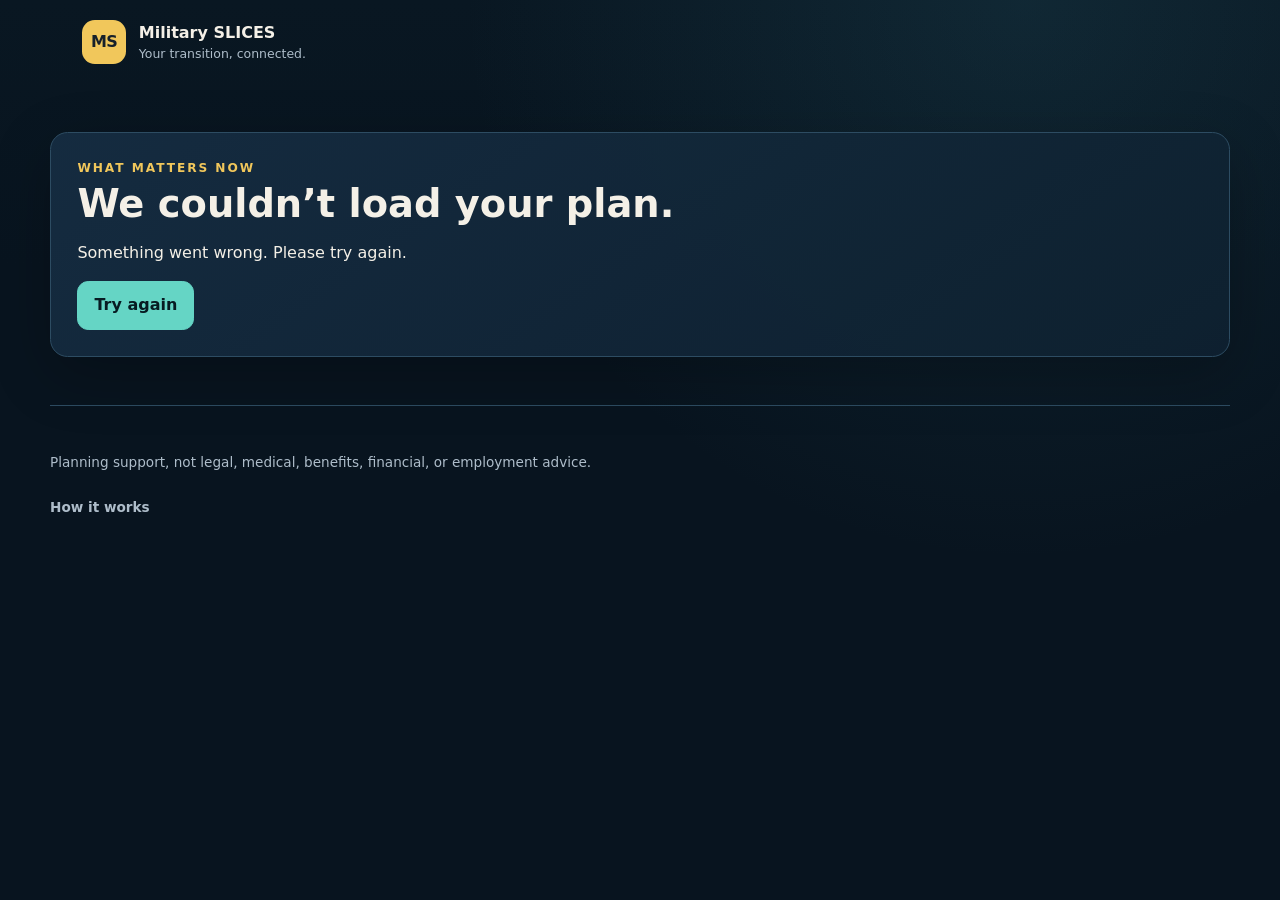
==== static/index.html @ c85e3e4b "Close the Military SLICES human decision flow" ====
<!doctype html>
<html lang="en">
  <head>
    <meta charset="utf-8">
    <meta name="viewport" content="width=device-width, initial-scale=1">
    <meta name="theme-color" content="#08141f">
    <meta name="description" content="Military SLICES helps U.S. service members connect career, education, location, and résumé decisions into one transition plan.">
    <title>Military SLICES</title>
    <link rel="stylesheet" href="/static/styles.css?v=20">
    <script src="/static/app.js?v=35" defer></script>
  </head>
  <body>
    <a class="skip-link" href="#main">Skip to the next decision</a>
    <header class="site-header">
      <a class="brand" href="/" aria-label="Military SLICES home">
        <span class="brand-mark" aria-hidden="true">MS</span>
        <span>
          <strong>Military SLICES</strong>
          <small>Your transition, connected.</small>
        </span>
      </a>
      <button id="add-context-top" class="button button-quiet" type="button" hidden>Go to input</button>
    </header>

    <main id="main" tabindex="-1">
      <section id="boot-shell" class="boot-shell" aria-live="polite">
        <span class="processing-dot" aria-hidden="true"></span>
        <span>Opening your plan…</span>
      </section>

      <div class="content-grid" hidden>
        <section id="primary" class="primary-card" aria-labelledby="primary-title">
          <div class="section-kicker">What matters now</div>
          <div id="processing-status" class="processing-inline" role="status" aria-live="polite" hidden></div>
          <div id="primary-content" aria-live="polite" aria-busy="true"></div>
        </section>

      </div>

      <section id="orientation-shell" class="orientation-shell" aria-labelledby="transition-title" hidden>
        <div class="section-kicker">Your transition</div>
        <h1 id="transition-title">One plan that changes with you.</h1>
        <div class="timeline" aria-label="Transition timeline">
          <span class="timeline-step active" data-stage="TODAY">Now</span>
          <span class="timeline-line" aria-hidden="true"></span>
          <span class="timeline-step" data-stage="PREPARE">Prepare</span>
          <span class="timeline-line" aria-hidden="true"></span>
          <span class="timeline-step" data-stage="SEPARATE">Separate</span>
          <span class="timeline-line" aria-hidden="true"></span>
          <span class="timeline-step" data-stage="TRANSITION">Transition</span>
          <span class="timeline-line" aria-hidden="true"></span>
          <span class="timeline-step" data-stage="STABILIZE">Stabilize</span>
        </div>
        <div class="path-context" aria-label="Current transition focus">
          <div>
            <span>Current target</span>
            <strong id="current-target">Choose what matters first.</strong>
          </div>
          <div>
            <span>Path position</span>
            <strong id="path-position">Start with what you know.</strong>
          </div>
        </div>
        <aside class="context-column" aria-label="Latest plan update">
          <section id="impact-panel" class="support-card impact-card" hidden aria-labelledby="impact-question">
            <div class="section-kicker">Because of your last decision</div>
            <p id="impact-message"></p>
            <h2 id="impact-question"></h2>
            <div id="impact-actions"></div>
          </section>

          <section id="changed-panel" class="support-card changed-card" hidden>
            <div class="section-kicker">Latest move</div>
            <h2 id="changed-title"></h2>
            <ul id="changed-list"></ul>
          </section>
        </aside>
        <div id="readiness" class="readiness" aria-labelledby="readiness-label" hidden>
          <div>
            <span id="readiness-label">Plan status</span>
            <strong id="readiness-count">Your next choice is ready.</strong>
          </div>
          <div id="readiness-marks" class="readiness-marks" aria-hidden="true"></div>
        </div>
        <section class="helm-focus" aria-labelledby="helm-focus-title">
          <div class="helm-focus-heading">
            <div>
              <div class="section-kicker">HELM focus</div>
              <h2 id="helm-focus-title">Why this is in front of you.</h2>
            </div>
            <span id="focus-state" class="focus-state">Active</span>
          </div>
          <dl class="helm-metrics" aria-label="How HELM is focusing your plan">
            <div><dt>Evidence now</dt><dd id="metric-active">0</dd></div>
            <div><dt>Available later</dt><dd id="metric-latent">0</dd></div>
            <div><dt>Open decisions</dt><dd id="metric-tasks">0</dd></div>
          </dl>
          <div class="focus-carousel-heading">
            <span id="focus-position">Focus 1 of 3</span>
            <div class="carousel-controls" aria-label="Browse HELM focus">
              <button id="focus-previous" class="carousel-button" type="button" aria-label="Previous HELM focus">←</button>
              <button id="focus-next" class="carousel-button" type="button" aria-label="Next HELM focus">→</button>
            </div>
          </div>
          <dl id="focus-carousel" class="focus-grid" tabindex="0">
            <div>
              <dt>Working on now</dt>
              <dd id="focus-now">Loading the current decision…</dd>
            </div>
            <div>
              <dt>Parts of your plan</dt>
              <dd id="focus-scope">Only what can change this decision.</dd>
            </div>
            <div>
              <dt>Kept in the background</dt>
              <dd id="focus-background">Other details stay available without crowding this step.</dd>
            </div>
          </dl>
        </section>
        <nav class="control-nav" aria-label="Plan tools" hidden>
          <button id="open-lenses" class="button button-quiet" type="button" aria-expanded="false">View connected areas</button>
          <button id="open-fog-bank" class="button button-secondary" type="button">Fix the plan</button>
          <button id="open-history" class="button button-quiet" type="button">Earlier plans</button>
          <button id="open-what-if" class="button button-quiet" type="button">Try a what-if</button>
        </nav>
      </section>

      <section id="lens-cloud-shell" class="lens-cloud-shell" aria-labelledby="lens-cloud-title" hidden>
        <div class="lens-cloud-heading">
          <div>
            <div class="section-kicker">Another way to look at this</div>
            <h2 id="lens-cloud-title">Choose a relevant part of your plan</h2>
          </div>
          <button id="close-lens-cloud" class="button button-quiet" type="button">Back to what matters now</button>
        </div>
        <p class="lens-cloud-intro">Use this only when another part of your situation could change the decision in front of you.</p>
        <div id="lens-nav" class="lens-cloud" aria-label="Explore other transition topics"></div>
        <div id="lens-preview" class="lens-preview" hidden></div>
      </section>

      <section id="add-panel" class="add-panel" hidden aria-labelledby="add-title">
        <button id="close-add" class="clear-input" type="button">Clear</button>
        <div class="section-kicker">Command your plan</div>
        <h2 id="add-title">What changed?</h2>
        <form id="input-form">
          <label class="visually-hidden" for="input-text">What changed or needs correcting?</label>
          <textarea id="input-text" maxlength="12000" rows="2" placeholder="Tell HELM what changed…"></textarea>
          <div class="input-actions">
            <label class="button button-secondary file-button" for="artifact-file">Add a file</label>
            <input id="artifact-file" class="visually-hidden" type="file" accept=".txt,.pdf,.docx,.png,.jpg,.jpeg,text/plain,application/pdf,application/vnd.openxmlformats-officedocument.wordprocessingml.document,image/png,image/jpeg">
            <span id="file-status" class="file-status" aria-live="polite">PDF, DOCX, TXT, PNG, or JPG · 5 MB max</span>
            <button class="button button-primary" type="submit">Review update</button>
          </div>
        </form>
        <p class="trust-note">You approve every change—including files—before it enters the plan.</p>
      </section>

      <section id="review-panel" class="review-panel" hidden aria-labelledby="review-title">
        <div class="section-kicker">Here’s what I’m hearing</div>
        <h2 id="review-title">Check this before it shapes your plan.</h2>
        <p id="review-summary" class="review-summary"></p>
        <ul id="review-statements" class="review-statements"></ul>
        <label id="review-text-label" for="review-text">Correct anything that is off</label>
        <textarea id="review-text" maxlength="12000" rows="7"></textarea>
        <p id="review-trust" class="trust-note">Nothing changes until you choose “Use this in my plan.” AI suggestions are never saved as facts on their own.</p>
        <div class="button-row">
          <button id="cancel-review" class="button button-quiet" type="button">Go back</button>
          <button id="confirm-review" class="button button-primary" type="button">Use this in my plan</button>
        </div>
      </section>

      <section id="lens-panel" class="inspection-panel" hidden aria-labelledby="lens-title">
        <button id="close-lens" class="icon-button" type="button" aria-label="Close inspection">×</button>
        <div class="section-kicker">Looking without changing</div>
        <h2 id="lens-title">Plan detail</h2>
        <div id="lens-detail"></div>
      </section>

      <section id="history-panel" class="inspection-panel" hidden aria-labelledby="history-title">
        <button id="close-history" class="icon-button" type="button" aria-label="Close history">×</button>
        <div class="section-kicker">Earlier plans</div>
        <h2 id="history-title">See what changed over time.</h2>
        <p class="muted">These are read-only snapshots. Your current plan stays current.</p>
        <div id="history-list"></div>
        <div id="history-detail" hidden></div>
      </section>

      <section id="what-if-panel" class="inspection-panel" hidden aria-labelledby="what-if-title">
        <button id="close-what-if" class="icon-button" type="button" aria-label="Close What if">×</button>
        <div class="section-kicker">Try an idea — nothing changes yet</div>
        <h2 id="what-if-title">What would you like to test?</h2>
        <p class="muted">Test one possible move against what matters now. Your current plan stays unchanged while you compare it.</p>
        <form id="what-if-form" class="gate-form">
          <label for="what-if-text">What if…</label>
          <textarea id="what-if-text" rows="4" maxlength="2000" placeholder="For example: What if I learn with a home lab and build a useful website for veterans?"></textarea>
          <button class="button button-primary" type="submit">Compare without changing my plan</button>
        </form>
        <div id="what-if-result" hidden></div>
      </section>

      <section id="fog-bank-panel" class="inspection-panel" hidden aria-labelledby="fog-bank-title">
        <button id="close-fog-bank" class="icon-button" type="button" aria-label="Close plan review">×</button>
        <div class="section-kicker">Check the plan</div>
        <h2 id="fog-bank-title">What are we missing?</h2>
        <p class="muted">Tell us what feels wrong or out of date. Nothing changes until you review and accept an update.</p>
        <form id="fog-bank-form" class="gate-form">
          <label for="fog-bank-text">What feels wrong, incomplete, or out of date?</label>
          <textarea id="fog-bank-text" rows="5" maxlength="4000" placeholder="For example: I already left the military three years ago. I’m already working in cybersecurity. This is about what I should build or do next."></textarea>
          <button class="button button-primary" type="submit">Review this plan change</button>
        </form>
        <div id="fog-bank-result" hidden></div>
      </section>
    </main>

    <div id="status" class="status" role="status" aria-live="polite"></div>

    <footer>
      <p>Planning support, not legal, medical, benefits, financial, or employment advice.</p>
      <details>
        <summary>How it works</summary>
        <p>Powered by HELM, Google ADK, Gemini 3.7 Flash, Cloud Run, and Firestore. Your confirmed information is reused so each next step can stay focused.</p>
      </details>
    </footer>
  </body>
</html>
---- static/styles.css ----
:root {
  color-scheme: dark;
  --bg: #08141f;
  --panel: #102334;
  --panel-strong: #152c40;
  --ink: #f4f0e7;
  --muted: #aebdca;
  --line: #2d4c62;
  --accent: #f1c75b;
  --accent-ink: #16202a;
  --sea: #65d5c5;
  --danger: #ff9e8e;
  --warning: #f1c75b;
  --focus: #8fdcff;
  --shadow: 0 18px 60px rgba(0, 0, 0, 0.24);
  font-family: Inter, ui-sans-serif, system-ui, -apple-system, BlinkMacSystemFont, "Segoe UI", sans-serif;
}

* { box-sizing: border-box; }

html { background: var(--bg); scroll-behavior: smooth; }

body {
  margin: 0;
  min-width: 300px;
  color: var(--ink);
  background:
    radial-gradient(circle at 80% 0%, rgba(50, 116, 135, 0.18), transparent 35rem),
    linear-gradient(180deg, #091722 0%, var(--bg) 45%);
  line-height: 1.5;
  overflow-x: hidden;
}

button, textarea, input { font: inherit; }

button, summary, label[for="artifact-file"] { -webkit-tap-highlight-color: transparent; }

button:focus-visible,
textarea:focus-visible,
input:focus-visible,
summary:focus-visible,
a:focus-visible {
  outline: 3px solid var(--focus);
  outline-offset: 3px;
}

.skip-link {
  position: fixed;
  left: 1rem;
  top: -5rem;
  z-index: 100;
  padding: 0.8rem 1rem;
  color: var(--accent-ink);
  background: var(--accent);
  border-radius: 0.5rem;
}

.skip-link:focus { top: 1rem; }

.site-header {
  display: flex;
  align-items: center;
  justify-content: space-between;
  gap: 1rem;
  max-width: 1180px;
  margin: 0 auto;
  padding: 1.25rem clamp(1rem, 4vw, 2rem);
}

.brand {
  display: inline-flex;
  align-items: center;
  gap: 0.8rem;
  color: var(--ink);
  text-decoration: none;
}

.brand-mark {
  display: grid;
  width: 2.75rem;
  height: 2.75rem;
  place-items: center;
  color: var(--accent-ink);
  background: var(--accent);
  border-radius: 0.8rem;
  font-weight: 900;
  letter-spacing: -0.05em;
}

.brand strong, .brand small { display: block; }
.brand small { color: var(--muted); font-size: 0.78rem; }

main {
  display: grid;
  grid-template-columns: minmax(0, 1.8fr) minmax(300px, 0.8fr);
  gap: 1rem;
  width: min(1180px, calc(100% - 2rem));
  margin: 0 auto;
}

main > * { min-width: 0; }
.boot-shell,
.review-panel,
.inspection-panel,
.lens-cloud-shell { grid-column: 1 / -1; }

.boot-shell {
  display: flex;
  min-height: 34vh;
  align-items: center;
  justify-content: center;
  gap: 0.7rem;
  color: var(--muted);
}

.processing-dot {
  width: 0.7rem;
  height: 0.7rem;
  flex: 0 0 auto;
  background: var(--accent);
  border-radius: 50%;
  animation: processing-pulse 1.2s ease-in-out infinite;
}

@keyframes processing-pulse {
  0%, 100% { opacity: 0.4; transform: scale(0.82); }
  50% { opacity: 1; transform: scale(1); }
}

.orientation-shell {
  position: sticky;
  top: 0.5rem;
  grid-column: 2;
  grid-row: 1 / span 2;
  max-height: calc(100vh - 6rem);
  padding: 0;
  overflow: auto;
  scrollbar-width: thin;
}
.orientation-shell > .section-kicker,
.orientation-shell > h1,
.orientation-shell > .timeline { display: none; }

.section-kicker {
  color: var(--accent);
  font-size: 0.76rem;
  font-weight: 800;
  letter-spacing: 0.16em;
  text-transform: uppercase;
}

h1, h2, h3, p { overflow-wrap: anywhere; }

h1 {
  max-width: 760px;
  margin: 0.35rem 0 1.4rem;
  font-size: clamp(2.15rem, 5vw, 3.8rem);
  line-height: 1;
  letter-spacing: -0.055em;
}

h2 { margin: 0.35rem 0 0.75rem; font-size: clamp(1.55rem, 3.6vw, 2.4rem); line-height: 1.08; }
h3 { margin: 0; font-size: 1.05rem; }

.timeline {
  display: flex;
  align-items: center;
  width: 100%;
  margin: 1rem 0 1.5rem;
  overflow-x: auto;
  scrollbar-width: thin;
}

.timeline-step {
  flex: 0 0 auto;
  padding: 0.45rem 0.7rem;
  color: var(--muted);
  border: 1px solid var(--line);
  border-radius: 999px;
  font-size: 0.75rem;
  font-weight: 750;
  text-transform: uppercase;
  letter-spacing: 0.06em;
}

.timeline-step.active { color: var(--accent-ink); background: var(--accent); border-color: var(--accent); }
.timeline-line { flex: 1 0 1.2rem; min-width: 1.2rem; height: 1px; background: var(--line); }

.path-context {
  display: grid;
  grid-template-columns: repeat(2, minmax(0, 1fr));
  gap: 0.7rem;
  overflow: visible;
}
.path-context::-webkit-scrollbar,
.focus-grid::-webkit-scrollbar { display: none; }
.path-context > div { min-height: 88px; padding: 0.75rem; }
.path-context > div { min-width: 0; padding: 0.9rem 1rem; border: 1px solid var(--line); border-radius: 14px; background: rgba(18, 39, 56, 0.72); }
.path-context span, .task-horizon > span { display: block; margin-bottom: 0.3rem; color: var(--muted); font-size: 0.76rem; font-weight: 800; letter-spacing: 0.08em; text-transform: uppercase; }
.path-context strong { display: block; overflow-wrap: anywhere; }

.readiness {
  display: flex;
  align-items: center;
  justify-content: space-between;
  gap: 1rem;
  margin-top: 0.7rem;
  padding: 0.8rem 1rem;
  border: 1px solid var(--line);
  border-radius: 14px;
  background: rgba(18, 39, 56, 0.5);
}
.readiness span { color: var(--muted); font-size: 0.76rem; font-weight: 800; letter-spacing: 0.08em; text-transform: uppercase; }
.readiness strong { display: block; margin-top: 0.2rem; }
.readiness-marks { display: flex; flex-wrap: wrap; justify-content: flex-end; gap: 0.35rem; }
.readiness-mark { width: 0.75rem; height: 0.75rem; border: 2px solid var(--muted); border-radius: 50%; }
.readiness-mark[data-state="YES"], .readiness-mark[data-state="NO"] { background: var(--sea); border-color: var(--sea); }
.readiness-mark[data-state="PARTIAL"] { border-color: var(--accent); background: linear-gradient(90deg, var(--accent) 50%, transparent 50%); }
.readiness-mark[data-state="CONFLICTED"] { border-color: var(--danger); background: var(--danger); }

.helm-focus {
  margin-top: 0.75rem;
  padding: 1rem;
  background: rgba(8, 20, 31, 0.58);
  border: 1px solid var(--line);
  border-radius: 1rem;
}
.helm-focus-heading { display: flex; align-items: start; justify-content: space-between; gap: 1rem; }
.helm-focus-heading h2 { margin: 0.2rem 0 0; font-size: 1.05rem; letter-spacing: -0.015em; }
.focus-state { padding: 0.28rem 0.55rem; color: var(--sea); background: rgba(101, 213, 197, 0.1); border: 1px solid rgba(101, 213, 197, 0.45); border-radius: 999px; font-size: 0.72rem; font-weight: 850; text-transform: uppercase; letter-spacing: 0.08em; }
.focus-grid {
  display: flex;
  gap: 0.55rem;
  margin: 0.85rem 0 0;
  overflow-x: auto;
  scroll-snap-type: x mandatory;
  scrollbar-width: none;
}
.focus-grid > div { flex: 0 0 100%; scroll-snap-align: start; }
.focus-grid > div { min-width: 0; padding: 0.7rem; background: rgba(21, 44, 64, 0.48); border-radius: 0.7rem; }
.focus-grid dt { color: var(--muted); font-size: 0.68rem; font-weight: 800; letter-spacing: 0.07em; text-transform: uppercase; }
.focus-grid dd { margin: 0.3rem 0 0; font-size: 0.82rem; font-weight: 700; }
.helm-metrics { display: grid; grid-template-columns: repeat(3, 1fr); gap: 0.45rem; margin: 0.8rem 0 0; }
.helm-metrics div { padding: 0.55rem; text-align: center; background: rgba(101, 213, 197, 0.07); border: 1px solid rgba(101, 213, 197, 0.2); border-radius: 0.65rem; }
.helm-metrics dt { color: var(--muted); font-size: 0.62rem; font-weight: 800; letter-spacing: 0.05em; text-transform: uppercase; }
.helm-metrics dd { margin: 0.15rem 0 0; color: var(--sea); font-size: 1.25rem; font-weight: 900; }
.focus-carousel-heading { display: flex; align-items: center; justify-content: space-between; gap: 0.6rem; margin-top: 0.7rem; }
.focus-carousel-heading > span { color: var(--muted); font-size: 0.68rem; font-weight: 800; letter-spacing: 0.06em; text-transform: uppercase; }
.focus-carousel-heading .carousel-button { width: 34px; height: 34px; }

.lens-cloud-shell { width: min(980px, 100%); margin: 1.4rem auto 0; padding: 1.15rem 0 0; border-top: 1px solid var(--line); }
.lens-cloud-heading { display: flex; align-items: end; justify-content: space-between; gap: 1.2rem; }
.lens-cloud-heading h2 { margin-bottom: 0; font-size: clamp(1.35rem, 2.6vw, 1.9rem); }
.lens-cloud-heading p { max-width: 510px; margin: 0; color: var(--muted); font-size: 0.9rem; }
.lens-cloud-intro { max-width: 680px; margin: 0.55rem 0 0; color: var(--muted); font-size: 0.9rem; }
.lens-cloud { display: flex; flex-wrap: wrap; align-items: center; gap: 0.5rem; margin-top: 0.9rem; }
.lens-button {
  min-height: 48px;
  padding: 0.6rem 0.85rem;
  color: var(--ink);
  text-align: left;
  background: rgba(15, 36, 52, 0.58);
  border: 1px solid var(--line);
  border-radius: 999px;
  cursor: pointer;
}
.lens-button span { display: inline; }
.lens-button small { display: block; }
.lens-button span { font-weight: 800; }
.lens-button small { margin-top: 0.05rem; color: var(--muted); font-size: 0.68rem; }
.lens-button[data-weight="3"] span { font-size: 1.05rem; }
.lens-button[data-weight="2"] span { font-size: 0.96rem; }
.lens-button[data-weight="1"] span { font-size: 0.88rem; }
.lens-button:hover, .lens-button[aria-expanded="true"] { border-color: var(--accent); background: var(--panel-strong); }
.lens-button[data-impact="true"] { border-color: rgba(242, 196, 94, 0.72); }
.lens-button[data-impact="true"] small { color: var(--accent); }
.lens-preview { position: relative; max-width: 760px; margin-top: 0.65rem; padding: 1rem 3rem 1rem 1rem; border: 1px solid var(--accent); border-radius: 0.8rem; background: var(--panel); }
.lens-preview p { margin: 0.45rem 0 0.8rem; }
.lens-facts { display: grid; gap: 0.35rem; margin: 0.65rem 0; padding-left: 1.15rem; }
.lens-counts, .latent-note { color: var(--muted); font-size: 0.84rem; }
.impact-note { margin-top: 0.55rem; color: var(--accent); font-size: 0.84rem; font-weight: 750; }
.impact-card { border-color: rgba(242, 196, 94, 0.72); }
.impact-card h2 { margin: 0.35rem 0 0.85rem; font-size: 1.08rem; }
.impact-card p { margin-bottom: 0.35rem; color: var(--muted); }
.impact-update { display: grid; gap: 0.5rem; margin-top: 0.75rem; }
.impact-update[hidden] { display: none; }
.impact-option { width: 100%; text-align: left; }
.preview-close { position: absolute; top: 0.3rem; right: 0.4rem; width: 44px; height: 44px; color: var(--ink); background: transparent; border: 0; cursor: pointer; font-size: 1.4rem; }

.area {
  min-width: 0;
  padding: 0.9rem;
  background: rgba(15, 36, 52, 0.75);
  border: 1px solid var(--line);
  border-radius: 0.8rem;
}

.area strong, .area span { display: block; }
.area span { margin-top: 0.25rem; color: var(--muted); font-size: 0.82rem; }
.area[data-status="YES"] { border-color: rgba(101, 213, 197, 0.65); }
.area[data-status="CONFLICTED"] { border-color: var(--danger); }

.content-grid { display: grid; grid-column: 1; grid-row: 2; grid-template-columns: minmax(0, 1fr); gap: 1rem; align-items: start; }
.content-grid.fresh-start { grid-column: 1 / -1; grid-row: 1; grid-template-columns: minmax(0, 1fr); justify-content: center; padding-top: clamp(1.5rem, 4vw, 3rem); }
.content-grid.fresh-start .primary-card { min-height: 0; }

.primary-card,
.support-card,
.add-panel,
.review-panel,
.inspection-panel {
  background: linear-gradient(145deg, rgba(21, 44, 64, 0.98), rgba(14, 32, 47, 0.98));
  border: 1px solid var(--line);
  border-radius: 1.1rem;
  box-shadow: var(--shadow);
}

.primary-card {
  display: flex;
  min-height: 0;
  height: 100%;
  flex-direction: column;
  padding: clamp(1.1rem, 2.4vw, 1.65rem);
  overflow: hidden;
}
#primary-content { min-height: 0; overflow: auto; scrollbar-width: none; }
#primary-content::-webkit-scrollbar { display: none; }
.processing-inline { display: flex; min-height: 44px; align-items: center; gap: 0.65rem; margin: -0.35rem 0 1rem; padding: 0.65rem 0.8rem; color: var(--muted); background: rgba(8, 20, 31, 0.5); border: 1px solid var(--line); border-radius: 0.7rem; }
.task-horizon { margin: 1.35rem 0 0; padding-top: 0.45rem; border-top: 1px solid var(--line); }
.task-horizon summary { color: var(--muted); }
.task-horizon ol { display: grid; gap: 0.45rem; margin: 0; padding-left: 1.35rem; }
.task-horizon li { color: var(--ink); }
.task-horizon + .button { margin-top: 1rem; }
.support-card { padding: 1.2rem; }
.context-column { display: grid; grid-template-columns: 1fr; gap: 0.55rem; margin-top: 0.7rem; }
.changed-card { border-color: rgba(101, 213, 197, 0.5); }
.changed-card h2 { margin: 0.2rem 0 0.35rem; font-size: 0.95rem; }
.changed-card ul { max-height: 76px; margin: 0.35rem 0 0; padding-left: 1rem; overflow: auto; color: var(--muted); font-size: 0.72rem; }
.changed-card li + li { margin-top: 0.4rem; }
.orientation-shell .support-card { padding: 0.75rem; box-shadow: none; }
.quiet-card { box-shadow: none; background: rgba(15, 36, 52, 0.55); }
summary { min-height: 44px; display: flex; align-items: center; cursor: pointer; font-weight: 750; }
.history-content { padding-top: 0.7rem; color: var(--muted); font-size: 0.9rem; }
.history-item { padding: 0.6rem 0; border-top: 1px solid var(--line); }

.muted, .gate-copy, .trust-note { color: var(--muted); }
.gate-copy { max-width: 660px; font-size: 1.05rem; }
.trust-note { font-size: 0.86rem; }

.button {
  display: inline-flex;
  min-height: 46px;
  align-items: center;
  justify-content: center;
  padding: 0.72rem 1rem;
  border: 1px solid transparent;
  border-radius: 0.7rem;
  cursor: pointer;
  font-weight: 800;
}

.button:disabled { cursor: wait; opacity: 0.6; }
.button-primary { color: #071b22; background: var(--sea); border-color: var(--sea); }
.button-secondary { color: var(--ink); background: var(--panel-strong); border-color: var(--line); }
.button-quiet { color: var(--ink); background: transparent; border-color: var(--line); }
.button:hover:not(:disabled) { filter: brightness(1.08); }
.button-row { display: flex; flex-wrap: wrap; gap: 0.7rem; justify-content: flex-end; }
.button-row.align-start { justify-content: flex-start; margin-top: 1.5rem; }

.front-door-copy { max-width: 820px; }
.front-door-copy h2 { max-width: 760px; font-size: clamp(2rem, 4.4vw, 3.35rem); }
.entry-story { display: grid; grid-template-columns: repeat(3, minmax(0, 1fr)); gap: 0.85rem; margin-top: 1.5rem; }
.entry-card { min-width: 0; overflow: hidden; background: rgba(7, 20, 31, 0.68); border: 1px solid var(--line); border-radius: 0.9rem; }
.entry-card img { display: block; width: 100%; height: auto; aspect-ratio: 3 / 2; object-fit: cover; }
.entry-card-copy { display: grid; gap: 0.55rem; padding: 0.9rem; }
.entry-card-copy p { min-height: 3rem; margin: 0; color: var(--muted); font-size: 0.88rem; }
.entry-card-copy .button { width: 100%; margin-top: 0.2rem; }
.front-door-trust { max-width: 760px; margin: 1rem 0 0; }
.back-to-front { margin-bottom: 1rem; }
.attention-note { margin-bottom: 1rem; padding: 0.9rem 1rem; color: var(--ink); background: rgba(255, 158, 142, 0.1); border: 1px solid var(--danger); border-radius: 0.75rem; }
.guidance-note { margin-bottom: 1rem; padding: 0.9rem 1rem; color: var(--ink); background: rgba(101, 213, 197, 0.08); border: 1px solid rgba(101, 213, 197, 0.5); border-radius: 0.75rem; }
.completion-mark { display: grid; width: 3rem; height: 3rem; margin-bottom: 1rem; place-items: center; color: var(--accent-ink); background: var(--sea); border-radius: 50%; font-size: 1.5rem; font-weight: 900; }

.gate-form { display: grid; gap: 1rem; margin-top: 1.5rem; }
.gate-form label, .gate-form legend { font-weight: 750; }
.gate-form fieldset { min-width: 0; margin: 0; padding: 0; border: 0; }
.gate-form fieldset .choice-grid { margin-top: 0.65rem; }
textarea, select, input[type="date"], input[type="month"], input[type="text"] {
  width: 100%;
  min-height: 50px;
  padding: 0.9rem 1rem;
  color: var(--ink);
  background: #091925;
  border: 1px solid #547188;
  border-radius: 0.75rem;
}
select { appearance: auto; }
textarea { resize: vertical; }

.choice-grid { display: grid; gap: 0.75rem; }
.hypothesis-grid {
  display: flex;
  width: 100%;
  height: 330px;
  gap: 0;
  overflow-x: auto;
  overflow-y: hidden;
  scroll-behavior: smooth;
  scroll-snap-type: x mandatory;
  scrollbar-width: none;
}
.hypothesis-grid::-webkit-scrollbar { display: none; }
.hypothesis-grid .hypothesis {
  flex: 0 0 100%;
  height: 100%;
  overflow-y: auto;
  scroll-snap-align: start;
  scroll-snap-stop: always;
}
.carousel-heading { display: flex; align-items: center; justify-content: space-between; gap: 1rem; margin-bottom: 0.55rem; }
.carousel-position { color: var(--muted); font-size: 0.8rem; font-weight: 800; letter-spacing: 0.06em; text-transform: uppercase; }
.carousel-controls { display: flex; gap: 0.4rem; }
.carousel-button {
  display: grid;
  width: 42px;
  height: 42px;
  place-items: center;
  color: var(--ink);
  background: var(--panel-strong);
  border: 1px solid var(--line);
  border-radius: 50%;
  cursor: pointer;
  font-weight: 900;
}
.carousel-button:disabled { cursor: default; opacity: 0.35; }
.natural-answer { padding-top: 0.25rem; border-top: 1px solid var(--line); }
.natural-answer summary { color: var(--sea); }
.natural-answer[open] { display: grid; gap: 0.75rem; }
.choice-option, .hypothesis {
  position: relative;
  padding: 1rem;
  background: rgba(7, 20, 31, 0.55);
  border: 1px solid var(--line);
  border-radius: 0.8rem;
}
.choice-option { display: flex; min-height: 54px; align-items: center; gap: 0.75rem; cursor: pointer; }
.choice-option input { width: 1.25rem; height: 1.25rem; accent-color: var(--accent); }
.hypothesis p { margin: 0.5rem 0 0.8rem; color: var(--muted); }
.hypothesis-actions { display: flex; flex-wrap: wrap; gap: 0.55rem; margin-top: 0.9rem; }
.evidence-note { font-size: 0.8rem; color: var(--sea); }
.direction-exploration { display: grid; gap: 1rem; margin: 1.25rem 0; }
.direction-exploration section { padding: 1rem; background: rgba(7, 20, 31, 0.55); border: 1px solid var(--line); border-radius: 0.8rem; }
.direction-exploration h3 { margin-bottom: 0.55rem; }
.direction-exploration p { margin: 0; color: var(--muted); }
.direction-exploration ul { margin: 0; padding-left: 1.25rem; }
.direction-exploration li + li { margin-top: 0.45rem; }
.direction-exploration .decision-record { border-color: rgba(241, 199, 91, 0.52); }
.direction-exploration .learning-record { border-color: rgba(101, 213, 197, 0.52); }
.decision-bundle { display: grid; gap: 0.75rem; }
.decision-bundle section { padding: 0.85rem 1rem; background: rgba(7, 20, 31, 0.55); border: 1px solid var(--line); border-radius: 0.8rem; }
.decision-bundle section p { margin: 0.35rem 0 0.65rem; color: var(--muted); font-size: 0.88rem; }
.decision-bundle textarea { min-height: 76px; }
.conversation-lead { margin-bottom: 1.15rem; padding: 0 0 1rem; border-bottom: 1px solid var(--line); }
.conversation-lead p { margin: 0; color: var(--muted); }
.conversation-lead .conversation-ack { margin-bottom: 0.45rem; color: var(--ink); font-size: clamp(1.05rem, 3vw, 1.3rem); font-weight: 850; }

.affected-areas { display: flex; flex-wrap: wrap; gap: 0.45rem; margin-top: 0.8rem; }
.affected-area { padding: 0.35rem 0.6rem; border-radius: 999px; background: rgba(101, 213, 197, 0.12); color: var(--sea); font-size: 0.78rem; font-weight: 750; }

.add-panel,
.review-panel,
.inspection-panel { position: relative; margin: 1rem 0; padding: clamp(1.25rem, 4vw, 2.2rem); }
.add-panel {
  position: sticky;
  top: 0.5rem;
  z-index: 20;
  grid-column: 1;
  grid-row: 1;
  align-self: start;
  width: 100%;
  height: 200px;
  max-height: 200px;
  margin: 0;
  overflow: hidden;
  padding: 0.85rem 1rem;
  border-color: rgba(241, 199, 91, 0.78);
  box-shadow: 0 14px 42px rgba(0, 0, 0, 0.26), 0 0 0 1px rgba(241, 199, 91, 0.08);
}
.add-panel .section-kicker { font-size: 0.7rem; }
.add-panel h2 { margin: 0.1rem 0 0.4rem; padding-right: 3rem; font-size: clamp(1.08rem, 1.6vw, 1.3rem); }
.add-panel .muted { display: none; }
.add-panel form { display: grid; grid-template-columns: minmax(0, 1fr) auto; gap: 0.45rem 0.75rem; align-items: stretch; }
.add-panel form > label { grid-column: 1 / -1; font-size: 0.82rem; }
.add-panel textarea { grid-column: 1; grid-row: 2; min-height: 70px; max-height: 70px; padding: 0.7rem 0.8rem; resize: none; }
.add-panel .input-actions { grid-column: 2; grid-row: 2; display: grid; width: 185px; margin: 0; }
.add-panel .input-actions .button { width: 100%; }
.add-panel .input-actions .button-primary { margin-left: 0; }
.add-panel .file-status { display: none; }
.add-panel .trust-note { margin: 0.4rem 0 0; font-size: 0.72rem; }
.add-panel.input-attention { animation: input-attention 480ms ease-out; }
.clear-input { position: absolute; top: 0.8rem; right: 0.8rem; min-height: 38px; padding: 0.35rem 0.55rem; color: var(--muted); background: transparent; border: 1px solid var(--line); border-radius: 0.55rem; cursor: pointer; font-size: 0.76rem; font-weight: 800; }
@keyframes input-attention { 0% { box-shadow: 0 0 0 0 rgba(241, 199, 91, 0.55); } 100% { box-shadow: var(--shadow); } }
.icon-button { position: absolute; top: 0.75rem; right: 0.75rem; width: 44px; height: 44px; color: var(--ink); background: transparent; border: 0; border-radius: 50%; cursor: pointer; font-size: 1.7rem; }
.input-actions { display: flex; flex-wrap: wrap; align-items: center; gap: 0.7rem; margin-top: 0.8rem; }
.input-actions .button-primary { margin-left: auto; }
.file-status { flex: 1 1 220px; color: var(--muted); font-size: 0.83rem; }
.file-button { cursor: pointer; }
.review-statements { display: grid; gap: 0.6rem; margin: 1rem 0; padding: 0; list-style: none; }
.review-statements li { padding: 0.75rem 0.9rem; border-left: 4px solid var(--accent); background: rgba(8, 20, 31, 0.55); }
.review-summary { color: var(--sea); }

.control-nav { display: flex; flex-wrap: wrap; justify-content: center; gap: 0.7rem; margin-top: 1rem; }
.orientation-shell .control-nav { display: grid; grid-template-columns: repeat(2, minmax(0, 1fr)); gap: 0.45rem; margin-top: 0.75rem; }
.orientation-shell .control-nav .button { min-height: 42px; padding: 0.55rem 0.45rem; font-size: 0.74rem; }
.lens-metrics { display: grid; grid-template-columns: repeat(3, 1fr); gap: 0.6rem; margin: 1rem 0; }
.lens-metrics div { padding: 0.75rem; border: 1px solid var(--line); border-radius: 0.7rem; }
.lens-metrics dt { color: var(--muted); font-size: 0.78rem; }
.lens-metrics dd { margin: 0.2rem 0 0; font-size: 1.35rem; font-weight: 850; }
.history-version { display: grid; width: 100%; min-height: 68px; margin-top: 0.55rem; padding: 0.8rem; color: var(--ink); text-align: left; background: rgba(8, 20, 31, 0.45); border: 1px solid var(--line); border-radius: 0.7rem; cursor: pointer; }
.history-version span, .history-version small { color: var(--muted); }
.history-snapshot { margin-top: 1rem; padding: 1rem; border: 1px solid var(--accent); border-radius: 0.8rem; }
.comparison-grid { display: grid; grid-template-columns: 1fr 1fr; gap: 0.75rem; margin: 1rem 0; }
.comparison-grid section { min-width: 0; padding: 1rem; border: 1px solid var(--line); border-radius: 0.8rem; background: rgba(8, 20, 31, 0.45); }
.comparison-grid ul { margin-bottom: 0; padding-left: 1.1rem; }
.conflict-note { padding: 0.9rem; border: 1px solid var(--danger); border-radius: 0.75rem; }
.inline-guidance { margin: 0.85rem 0 0; padding: 0.8rem 0.9rem; color: var(--ink); background: rgba(255, 210, 106, 0.08); border-left: 3px solid var(--warning); border-radius: 0.35rem; }

.status { position: fixed; right: 1rem; bottom: 1rem; z-index: 50; max-width: min(420px, calc(100% - 2rem)); padding: 0.85rem 1rem; color: var(--ink); background: #1b3448; border: 1px solid var(--line); border-radius: 0.7rem; box-shadow: var(--shadow); opacity: 0; pointer-events: none; transform: translateY(1rem); transition: 160ms ease; }
.status.visible.error { opacity: 1; transform: none; border-color: var(--danger); }

footer { width: min(1180px, calc(100% - 2rem)); margin: 3rem auto 0; padding: 2rem 0 4rem; color: var(--muted); border-top: 1px solid var(--line); font-size: 0.85rem; }
footer details { max-width: 700px; }

.visually-hidden { position: absolute !important; width: 1px !important; height: 1px !important; padding: 0 !important; margin: -1px !important; overflow: hidden !important; clip: rect(0, 0, 0, 0) !important; white-space: nowrap !important; border: 0 !important; }
[hidden] { display: none !important; }

@media (min-width: 821px) {
  .direction-exploration { grid-template-columns: repeat(2, minmax(0, 1fr)); }
  .direction-exploration > section:first-child { grid-column: 1 / -1; }
  body.dashboard-active { height: 100vh; overflow: hidden; }
  body.dashboard-active main {
    height: calc(100vh - 88px);
    grid-template-rows: 200px minmax(0, 1fr);
    padding-bottom: 0.75rem;
  }
  body.dashboard-active .content-grid { min-height: 0; height: 100%; }
  body.dashboard-active .orientation-shell { height: 100%; max-height: none; overflow: hidden; }
  body.dashboard-active footer { display: none; }
  body.dashboard-active .hypothesis-grid { height: min(330px, calc(100vh - 455px)); min-height: 245px; }
}

@media (max-width: 820px) {
  main { grid-template-columns: minmax(0, 1fr); }
  .orientation-shell { grid-column: 1; grid-row: auto; }
  .content-grid, .content-grid.fresh-start { grid-column: 1; grid-row: auto; }
  .add-panel {
    position: sticky;
    bottom: 0;
    top: auto;
    z-index: 20;
    grid-column: 1;
    grid-row: 1;
    max-height: min(42vh, 330px);
    margin: 0.75rem -0.5rem 0;
    border-bottom-right-radius: 0;
    border-bottom-left-radius: 0;
  }
  .add-panel form { display: grid; grid-template-columns: 1fr; }
  .add-panel form > label, .add-panel textarea, .add-panel .input-actions { grid-column: 1; grid-row: auto; }
  .add-panel .input-actions { width: 100%; }
  .content-grid { grid-row: 2; grid-template-columns: 1fr; }
  .orientation-shell { grid-row: 3; }
  .control-nav { grid-column: 1; grid-row: 4; }
  .path-context { grid-template-columns: 1fr; }
  .context-column { grid-template-columns: 1fr; }
  .entry-story { grid-template-columns: 1fr; }
  .entry-card { display: grid; grid-template-columns: minmax(145px, 0.9fr) minmax(0, 1.1fr); }
  .entry-card img { height: 100%; aspect-ratio: auto; }
  .lens-cloud-heading { align-items: start; flex-direction: column; gap: 0.4rem; }
  .focus-grid { grid-template-columns: 1fr; }
  .context-column { grid-template-columns: 1fr; }
}

@media (max-width: 480px) {
  .site-header { padding: 0.9rem 1rem; }
  .brand small { display: none; }
  .button-quiet { padding-inline: 0.75rem; }
  main { width: min(100% - 1rem, 1180px); }
  .orientation-shell { padding: 0.75rem 0 0.25rem; }
  .orientation-shell > .section-kicker,
  .orientation-shell > h1,
  .orientation-shell > .timeline { display: none; }
  .path-context { gap: 0.45rem; }
  .readiness { align-items: flex-start; flex-direction: column; }
  .readiness-marks { justify-content: flex-start; }
  .comparison-grid, .lens-metrics { grid-template-columns: 1fr; }
  .control-nav .button { width: auto; }
  .helm-focus { margin-top: 0.5rem; }
  .add-panel { max-height: min(38vh, 300px); padding: 1rem; }
  .add-panel h2 { margin-bottom: 0.55rem; padding-right: 3.25rem; font-size: 1.15rem; }
  .add-panel .section-kicker, .add-panel .muted, .add-panel .trust-note, .add-panel .file-status { display: none; }
  .add-panel .gate-form, .add-panel form { gap: 0.5rem; }
  .add-panel textarea { min-height: 72px; max-height: 90px; padding: 0.7rem 0.8rem; }
  .add-panel .input-actions { display: grid; grid-template-columns: 1fr 1fr; gap: 0.5rem; margin-top: 0.55rem; }
  .add-panel .input-actions .button { width: 100%; }
  .area { padding: 0.75rem; }
  .area span { font-size: 0.75rem; }
  .input-actions .button, .button-row .button { width: 100%; }
  .input-actions .button-primary { margin-left: 0; }
  .timeline-step { font-size: 0.66rem; padding-inline: 0.5rem; }
  textarea, input[type="date"], input[type="month"], input[type="text"] { font-size: 16px; }
  .content-grid.fresh-start { padding-top: 1.2rem; }
  .primary-card { padding: 1.1rem; }
  .entry-card { display: block; }
  .entry-card img { height: auto; aspect-ratio: 16 / 9; }
  .entry-card-copy p { min-height: 0; }
  .lens-button { flex: 1 1 auto; min-width: 118px; }
}

@media (prefers-reduced-motion: reduce) {
  *, *::before, *::after { scroll-behavior: auto !important; transition: none !important; }
  .processing-dot { animation: none; opacity: 1; }
}
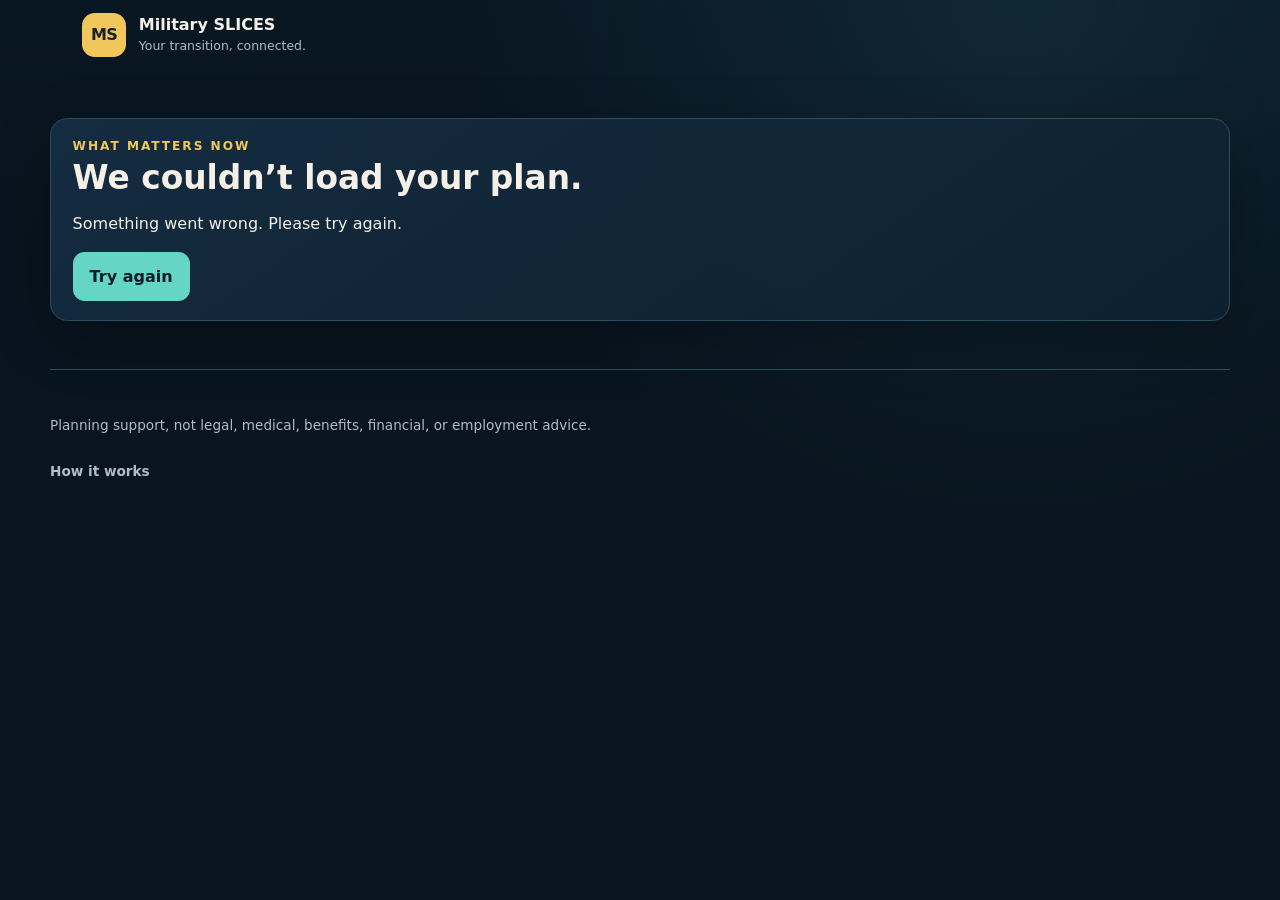
==== commit 35cd08b1: "Tighten dashboard resolution handling" ====
--- a/static/index.html
+++ b/static/index.html
@@ -6,8 +6,8 @@
     <meta name="theme-color" content="#08141f">
     <meta name="description" content="Military SLICES helps U.S. service members connect career, education, location, and résumé decisions into one transition plan.">
     <title>Military SLICES</title>
-    <link rel="stylesheet" href="/static/styles.css?v=20">
-    <script src="/static/app.js?v=35" defer></script>
+    <link rel="stylesheet" href="/static/styles.css?v=26">
+    <script src="/static/app.js?v=42" defer></script>
   </head>
   <body>
     <a class="skip-link" href="#main">Skip to the next decision</a>
@@ -19,7 +19,7 @@
           <small>Your transition, connected.</small>
         </span>
       </a>
-      <button id="add-context-top" class="button button-quiet" type="button" hidden>Go to input</button>
+      <button id="add-context-top" class="button button-quiet" type="button" hidden>Something changed?</button>
     </header>
 
     <main id="main" tabindex="-1">
@@ -31,7 +31,7 @@
       <div class="content-grid" hidden>
         <section id="primary" class="primary-card" aria-labelledby="primary-title">
           <div class="section-kicker">What matters now</div>
-          <div id="processing-status" class="processing-inline" role="status" aria-live="polite" hidden></div>
+          <div id="processing-status" class="processing-overlay" role="status" aria-live="polite" aria-atomic="true" hidden></div>
           <div id="primary-content" aria-live="polite" aria-busy="true"></div>
         </section>
 
@@ -85,45 +85,64 @@
         <section class="helm-focus" aria-labelledby="helm-focus-title">
           <div class="helm-focus-heading">
             <div>
-              <div class="section-kicker">HELM focus</div>
-              <h2 id="helm-focus-title">Why this is in front of you.</h2>
-            </div>
-            <span id="focus-state" class="focus-state">Active</span>
-          </div>
-          <dl class="helm-metrics" aria-label="How HELM is focusing your plan">
-            <div><dt>Evidence now</dt><dd id="metric-active">0</dd></div>
-            <div><dt>Available later</dt><dd id="metric-latent">0</dd></div>
-            <div><dt>Open decisions</dt><dd id="metric-tasks">0</dd></div>
+              <div class="section-kicker">HELM Command Post</div>
+              <h2 id="helm-focus-title">Your next move, and why.</h2>
+            </div>
+            <span id="focus-state" class="focus-state">On course</span>
+          </div>
+          <dl class="command-brief">
+            <div class="command-order">
+              <dt>Do this next</dt>
+              <dd id="focus-now">Loading the current decision…</dd>
+            </div>
+            <div>
+              <dt>Why now</dt>
+              <dd id="focus-why">This is the next decision that can move the plan.</dd>
+            </div>
+            <div>
+              <dt>What this affects</dt>
+              <dd id="focus-scope">Only what can change this decision.</dd>
+            </div>
           </dl>
-          <div class="focus-carousel-heading">
-            <span id="focus-position">Focus 1 of 3</span>
-            <div class="carousel-controls" aria-label="Browse HELM focus">
-              <button id="focus-previous" class="carousel-button" type="button" aria-label="Previous HELM focus">←</button>
-              <button id="focus-next" class="carousel-button" type="button" aria-label="Next HELM focus">→</button>
-            </div>
-          </div>
-          <dl id="focus-carousel" class="focus-grid" tabindex="0">
-            <div>
-              <dt>Working on now</dt>
-              <dd id="focus-now">Loading the current decision…</dd>
-            </div>
-            <div>
-              <dt>Parts of your plan</dt>
-              <dd id="focus-scope">Only what can change this decision.</dd>
-            </div>
-            <div>
-              <dt>Kept in the background</dt>
-              <dd id="focus-background">Other details stay available without crowding this step.</dd>
-            </div>
-          </dl>
+          <button id="open-planning-route" class="planning-route-button" type="button">
+            <span>
+              <strong>Open your full plan checklist</strong>
+              <small id="planning-route-summary">See what is cleared and what comes next.</small>
+            </span>
+            <span aria-hidden="true">→</span>
+          </button>
         </section>
         <nav class="control-nav" aria-label="Plan tools" hidden>
-          <button id="open-lenses" class="button button-quiet" type="button" aria-expanded="false">View connected areas</button>
-          <button id="open-fog-bank" class="button button-secondary" type="button">Fix the plan</button>
-          <button id="open-history" class="button button-quiet" type="button">Earlier plans</button>
-          <button id="open-what-if" class="button button-quiet" type="button">Try a what-if</button>
+          <details class="plan-tools">
+            <summary>More plan tools</summary>
+            <div>
+              <button id="open-lenses" class="button button-quiet" type="button" aria-expanded="false">View connected areas</button>
+              <button id="open-fog-bank" class="button button-secondary" type="button">Fix the plan</button>
+              <button id="open-history" class="button button-quiet" type="button">Earlier plans</button>
+              <button id="open-what-if" class="button button-quiet" type="button">Try a what-if</button>
+            </div>
+          </details>
         </nav>
       </section>
+
+      <dialog id="planning-route-dialog" class="planning-route-dialog" aria-labelledby="planning-route-title">
+        <div class="dialog-heading">
+          <div>
+            <div class="section-kicker">Your transition route</div>
+            <h2 id="planning-route-title">The obstacles between here and ready.</h2>
+          </div>
+          <button id="close-planning-route" class="dialog-close" type="button" aria-label="Close plan checklist">×</button>
+        </div>
+        <p>Military SLICES keeps the whole route in view, but asks only for the decision that can move you forward now.</p>
+        <section class="planning-route">
+            <dl class="helm-metrics" aria-label="Progress through the planning route">
+              <div><dt>Cleared</dt><dd id="metric-active">0</dd></div>
+              <div><dt>Now</dt><dd id="metric-latent">0</dd></div>
+              <div><dt>Still ahead</dt><dd id="metric-tasks">0</dd></div>
+            </dl>
+            <ol id="planning-obstacles" class="planning-obstacles"></ol>
+        </section>
+      </dialog>
 
       <section id="lens-cloud-shell" class="lens-cloud-shell" aria-labelledby="lens-cloud-title" hidden>
         <div class="lens-cloud-heading">
@@ -139,12 +158,13 @@
       </section>
 
       <section id="add-panel" class="add-panel" hidden aria-labelledby="add-title">
-        <button id="close-add" class="clear-input" type="button">Clear</button>
-        <div class="section-kicker">Command your plan</div>
-        <h2 id="add-title">What changed?</h2>
+        <button id="close-add" class="clear-input" type="button">Close</button>
+        <div class="section-kicker">Update your plan</div>
+        <h2 id="add-title">Something changed?</h2>
+        <p class="muted">Tell Military SLICES what’s different.</p>
         <form id="input-form">
           <label class="visually-hidden" for="input-text">What changed or needs correcting?</label>
-          <textarea id="input-text" maxlength="12000" rows="2" placeholder="Tell HELM what changed…"></textarea>
+          <textarea id="input-text" maxlength="12000" rows="2" placeholder="For example: My timeline changed, or I want to explore something different."></textarea>
           <div class="input-actions">
             <label class="button button-secondary file-button" for="artifact-file">Add a file</label>
             <input id="artifact-file" class="visually-hidden" type="file" accept=".txt,.pdf,.docx,.png,.jpg,.jpeg,text/plain,application/pdf,application/vnd.openxmlformats-officedocument.wordprocessingml.document,image/png,image/jpeg">
--- a/static/styles.css
+++ b/static/styles.css
@@ -161,6 +161,7 @@
 
 h2 { margin: 0.35rem 0 0.75rem; font-size: clamp(1.55rem, 3.6vw, 2.4rem); line-height: 1.08; }
 h3 { margin: 0; font-size: 1.05rem; }
+#primary-title:focus { outline: none; }
 
 .timeline {
   display: flex;
@@ -228,25 +229,45 @@
 .helm-focus-heading { display: flex; align-items: start; justify-content: space-between; gap: 1rem; }
 .helm-focus-heading h2 { margin: 0.2rem 0 0; font-size: 1.05rem; letter-spacing: -0.015em; }
 .focus-state { padding: 0.28rem 0.55rem; color: var(--sea); background: rgba(101, 213, 197, 0.1); border: 1px solid rgba(101, 213, 197, 0.45); border-radius: 999px; font-size: 0.72rem; font-weight: 850; text-transform: uppercase; letter-spacing: 0.08em; }
-.focus-grid {
-  display: flex;
-  gap: 0.55rem;
-  margin: 0.85rem 0 0;
-  overflow-x: auto;
-  scroll-snap-type: x mandatory;
-  scrollbar-width: none;
-}
-.focus-grid > div { flex: 0 0 100%; scroll-snap-align: start; }
-.focus-grid > div { min-width: 0; padding: 0.7rem; background: rgba(21, 44, 64, 0.48); border-radius: 0.7rem; }
-.focus-grid dt { color: var(--muted); font-size: 0.68rem; font-weight: 800; letter-spacing: 0.07em; text-transform: uppercase; }
-.focus-grid dd { margin: 0.3rem 0 0; font-size: 0.82rem; font-weight: 700; }
-.helm-metrics { display: grid; grid-template-columns: repeat(3, 1fr); gap: 0.45rem; margin: 0.8rem 0 0; }
+.planning-route-button { display: flex; width: 100%; min-height: 56px; align-items: center; justify-content: space-between; gap: 0.75rem; margin-top: 0.7rem; padding: 0.7rem 0.8rem; color: var(--ink); text-align: left; background: rgba(21, 44, 64, 0.36); border: 1px solid rgba(98, 132, 157, 0.5); border-radius: 0.75rem; cursor: pointer; }
+.planning-route-button:hover { border-color: var(--accent); background: rgba(246, 198, 80, 0.08); }
+.planning-route-button strong, .planning-route-button small { display: block; }
+.planning-route-button strong { font-size: 0.82rem; }
+.planning-route-button small { margin-top: 0.12rem; color: var(--muted); font-size: 0.66rem; font-weight: 600; }
+.planning-route-button > span:last-child { color: var(--accent); font-size: 1.15rem; }
+.planning-route { margin-top: 0.85rem; padding: 0.2rem 0; background: rgba(21, 44, 64, 0.36); border: 1px solid rgba(98, 132, 157, 0.34); border-radius: 0.75rem; }
+.planning-route-dialog { width: min(620px, calc(100vw - 2rem)); max-height: min(720px, calc(100vh - 2rem)); padding: 1.1rem; color: var(--ink); background: #0d2232; border: 1px solid rgba(246, 198, 80, 0.58); border-radius: 1rem; box-shadow: 0 24px 70px rgba(0, 0, 0, 0.58); overflow: auto; }
+.planning-route-dialog::backdrop { background: rgba(2, 10, 16, 0.78); backdrop-filter: blur(5px); }
+.planning-route-dialog h2 { margin: 0.2rem 0 0; font-size: clamp(1.25rem, 3vw, 1.7rem); }
+.planning-route-dialog > p { margin: 0.7rem 0 0; color: var(--muted); line-height: 1.5; }
+.dialog-heading { display: flex; align-items: start; justify-content: space-between; gap: 1rem; }
+.dialog-close { width: 48px; height: 48px; flex: 0 0 48px; color: var(--ink); background: transparent; border: 1px solid var(--line); border-radius: 0.7rem; cursor: pointer; font-size: 1.6rem; }
+.planning-obstacles { display: grid; grid-template-columns: 1fr; gap: 0.42rem; margin: 0.65rem 0 0; padding: 0 0.7rem 0.75rem; list-style: none; }
+.planning-obstacles li { display: grid; min-width: 0; grid-template-columns: 20px minmax(0, 1fr) auto; align-items: center; gap: 0.35rem; padding: 0.4rem 0.45rem; color: var(--muted); background: rgba(5, 16, 25, 0.52); border: 1px solid var(--line); border-radius: 0.55rem; }
+.planning-obstacles .route-marker { display: grid; width: 18px; height: 18px; place-items: center; border: 2px solid #547188; border-radius: 50%; color: #07141f; font-size: 0.68rem; font-weight: 900; }
+.planning-obstacles .route-label { min-width: 0; font-size: 0.72rem; font-weight: 750; line-height: 1.2; overflow-wrap: anywhere; }
+.planning-obstacles small { font-size: 0.58rem; font-weight: 800; text-transform: uppercase; }
+.planning-obstacles li[data-route-state="cleared"] { color: var(--ink); border-color: rgba(101, 213, 197, 0.35); }
+.planning-obstacles li[data-route-state="cleared"] .route-marker { background: var(--sea); border-color: var(--sea); }
+.planning-obstacles li[data-route-state="active"] { color: var(--ink); background: rgba(246, 198, 80, 0.1); border-color: rgba(246, 198, 80, 0.72); }
+.planning-obstacles li[data-route-state="active"] .route-marker { border-color: var(--accent); box-shadow: 0 0 0 3px rgba(246, 198, 80, 0.12); }
+.planning-obstacles li[data-route-state="active"] small { color: var(--accent); }
+.planning-obstacles li[data-route-state="unmapped"] { opacity: 0.7; border-style: dashed; }
+.command-brief { display: grid; gap: 0.45rem; margin: 0.7rem 0 0; }
+.command-brief > div { min-width: 0; padding: 0.58rem 0.65rem; background: rgba(21, 44, 64, 0.48); border-radius: 0.65rem; }
+.command-brief dt { color: var(--muted); font-size: 0.62rem; font-weight: 800; letter-spacing: 0.07em; text-transform: uppercase; }
+.command-brief dd { margin: 0.22rem 0 0; font-size: 0.76rem; font-weight: 700; }
+.command-brief .command-order { background: rgba(246, 198, 80, 0.1); border: 1px solid rgba(246, 198, 80, 0.4); }
+.command-brief .command-order dt { color: var(--accent); }
+.command-brief .command-order dd { color: var(--ink); font-size: 0.88rem; }
+.helm-metrics { display: grid; grid-template-columns: repeat(3, 1fr); gap: 0.45rem; margin: 0.7rem 0; padding: 0 0.7rem; }
 .helm-metrics div { padding: 0.55rem; text-align: center; background: rgba(101, 213, 197, 0.07); border: 1px solid rgba(101, 213, 197, 0.2); border-radius: 0.65rem; }
 .helm-metrics dt { color: var(--muted); font-size: 0.62rem; font-weight: 800; letter-spacing: 0.05em; text-transform: uppercase; }
 .helm-metrics dd { margin: 0.15rem 0 0; color: var(--sea); font-size: 1.25rem; font-weight: 900; }
-.focus-carousel-heading { display: flex; align-items: center; justify-content: space-between; gap: 0.6rem; margin-top: 0.7rem; }
-.focus-carousel-heading > span { color: var(--muted); font-size: 0.68rem; font-weight: 800; letter-spacing: 0.06em; text-transform: uppercase; }
-.focus-carousel-heading .carousel-button { width: 34px; height: 34px; }
+.deferred-impact summary { color: var(--muted); font-size: 0.72rem; }
+.deferred-impact[open] summary { color: var(--accent); }
+.deferred-impact h2 { margin: 0.45rem 0; font-size: 0.9rem; }
+.deferred-impact p { margin: 0.45rem 0; color: var(--muted); font-size: 0.76rem; }
 
 .lens-cloud-shell { width: min(980px, 100%); margin: 1.4rem auto 0; padding: 1.15rem 0 0; border-top: 1px solid var(--line); }
 .lens-cloud-heading { display: flex; align-items: end; justify-content: space-between; gap: 1.2rem; }
@@ -323,9 +344,70 @@
   padding: clamp(1.1rem, 2.4vw, 1.65rem);
   overflow: hidden;
 }
-#primary-content { min-height: 0; overflow: auto; scrollbar-width: none; }
-#primary-content::-webkit-scrollbar { display: none; }
-.processing-inline { display: flex; min-height: 44px; align-items: center; gap: 0.65rem; margin: -0.35rem 0 1rem; padding: 0.65rem 0.8rem; color: var(--muted); background: rgba(8, 20, 31, 0.5); border: 1px solid var(--line); border-radius: 0.7rem; }
+#primary-content {
+  min-height: 0;
+  padding-right: 0.35rem;
+  overflow-y: auto;
+  overflow-x: hidden;
+  scrollbar-width: thin;
+  scrollbar-color: rgba(143, 220, 255, 0.5) transparent;
+}
+#primary-content::-webkit-scrollbar { width: 7px; }
+#primary-content::-webkit-scrollbar-track { background: transparent; }
+#primary-content::-webkit-scrollbar-thumb { background: rgba(143, 220, 255, 0.42); border-radius: 999px; }
+.processing-overlay {
+  position: fixed;
+  z-index: 1000;
+  inset: 0;
+  display: grid;
+  place-items: center;
+  padding: 1.25rem;
+  background: rgba(3, 11, 18, 0.78);
+  backdrop-filter: blur(6px);
+}
+.processing-overlay[hidden] { display: none; }
+.processing-dialog {
+  display: grid;
+  width: min(360px, calc(100vw - 2rem));
+  justify-items: center;
+  gap: 0.9rem;
+  padding: 1.6rem 1.35rem;
+  text-align: center;
+  color: var(--ink);
+  background: linear-gradient(145deg, rgba(21, 44, 64, 0.99), rgba(10, 27, 40, 0.99));
+  border: 1px solid rgba(246, 198, 80, 0.72);
+  border-radius: 1.15rem;
+  box-shadow: 0 24px 70px rgba(0, 0, 0, 0.5);
+}
+.helm-wheel {
+  position: relative;
+  display: grid;
+  width: 88px;
+  height: 88px;
+  place-items: center;
+  color: var(--ink);
+  border-radius: 50%;
+}
+.helm-wheel::before {
+  position: absolute;
+  inset: 0;
+  content: "";
+  background: conic-gradient(from 0deg, var(--accent), rgba(246, 198, 80, 0.08) 34%, var(--teal) 68%, var(--accent));
+  border-radius: inherit;
+  animation: helm-wheel-spin 1.25s linear infinite;
+  -webkit-mask: radial-gradient(farthest-side, transparent calc(100% - 6px), #000 0);
+  mask: radial-gradient(farthest-side, transparent calc(100% - 6px), #000 0);
+}
+.helm-wheel span {
+  font-size: 0.78rem;
+  font-weight: 900;
+  letter-spacing: 0.12em;
+}
+.processing-message { font-size: 1.08rem; }
+.processing-support { max-width: 28ch; color: var(--muted); font-size: 0.86rem; }
+body.processing-open { overflow: hidden; }
+
+@keyframes helm-wheel-spin { to { transform: rotate(1turn); } }
 .task-horizon { margin: 1.35rem 0 0; padding-top: 0.45rem; border-top: 1px solid var(--line); }
 .task-horizon summary { color: var(--muted); }
 .task-horizon ol { display: grid; gap: 0.45rem; margin: 0; padding-left: 1.35rem; }
@@ -411,19 +493,22 @@
 }
 .hypothesis-grid::-webkit-scrollbar { display: none; }
 .hypothesis-grid .hypothesis {
+  display: grid;
   flex: 0 0 100%;
-  height: 100%;
-  overflow-y: auto;
+  height: auto;
+  grid-template-rows: auto minmax(0, 1fr);
+  overflow: hidden;
   scroll-snap-align: start;
   scroll-snap-stop: always;
 }
-.carousel-heading { display: flex; align-items: center; justify-content: space-between; gap: 1rem; margin-bottom: 0.55rem; }
+.carousel-heading { display: flex; align-items: flex-end; justify-content: space-between; gap: 1rem; margin-bottom: 0.7rem; }
 .carousel-position { color: var(--muted); font-size: 0.8rem; font-weight: 800; letter-spacing: 0.06em; text-transform: uppercase; }
+.direction-instruction { margin: 0.3rem 0 0; color: var(--ink); font-size: 0.9rem; }
 .carousel-controls { display: flex; gap: 0.4rem; }
 .carousel-button {
   display: grid;
-  width: 42px;
-  height: 42px;
+  width: 44px;
+  height: 44px;
   place-items: center;
   color: var(--ink);
   background: var(--panel-strong);
@@ -433,6 +518,7 @@
   font-weight: 900;
 }
 .carousel-button:disabled { cursor: default; opacity: 0.35; }
+.direction-nav-button { width: auto; min-width: 96px; padding: 0 0.8rem; border-radius: 0.7rem; }
 .natural-answer { padding-top: 0.25rem; border-top: 1px solid var(--line); }
 .natural-answer summary { color: var(--sea); }
 .natural-answer[open] { display: grid; gap: 0.75rem; }
@@ -446,7 +532,9 @@
 .choice-option { display: flex; min-height: 54px; align-items: center; gap: 0.75rem; cursor: pointer; }
 .choice-option input { width: 1.25rem; height: 1.25rem; accent-color: var(--accent); }
 .hypothesis p { margin: 0.5rem 0 0.8rem; color: var(--muted); }
-.hypothesis-actions { display: flex; flex-wrap: wrap; gap: 0.55rem; margin-top: 0.9rem; }
+.hypothesis-details { min-height: 0; padding-right: 0.35rem; overflow: visible; }
+.direction-actions { display: grid; grid-template-columns: minmax(0, 1.4fr) 1fr 1fr; gap: 0.55rem; margin-bottom: 0.65rem; padding: 0.65rem; background: rgba(246, 198, 80, 0.07); border: 1px solid rgba(246, 198, 80, 0.38); border-radius: 0.75rem; }
+.direction-actions .button { width: 100%; min-width: 0; }
 .evidence-note { font-size: 0.8rem; color: var(--sea); }
 .direction-exploration { display: grid; gap: 1rem; margin: 1.25rem 0; }
 .direction-exploration section { padding: 1rem; background: rgba(7, 20, 31, 0.55); border: 1px solid var(--line); border-radius: 0.8rem; }
@@ -471,24 +559,22 @@
 .review-panel,
 .inspection-panel { position: relative; margin: 1rem 0; padding: clamp(1.25rem, 4vw, 2.2rem); }
 .add-panel {
-  position: sticky;
-  top: 0.5rem;
-  z-index: 20;
-  grid-column: 1;
-  grid-row: 1;
-  align-self: start;
-  width: 100%;
-  height: 200px;
-  max-height: 200px;
+  position: fixed;
+  z-index: 90;
+  top: 50%;
+  left: 50%;
+  width: min(720px, calc(100vw - 2rem));
+  max-height: calc(100vh - 2rem);
   margin: 0;
-  overflow: hidden;
-  padding: 0.85rem 1rem;
+  overflow: auto;
+  padding: 1.15rem;
   border-color: rgba(241, 199, 91, 0.78);
   box-shadow: 0 14px 42px rgba(0, 0, 0, 0.26), 0 0 0 1px rgba(241, 199, 91, 0.08);
+  transform: translate(-50%, -50%);
 }
 .add-panel .section-kicker { font-size: 0.7rem; }
 .add-panel h2 { margin: 0.1rem 0 0.4rem; padding-right: 3rem; font-size: clamp(1.08rem, 1.6vw, 1.3rem); }
-.add-panel .muted { display: none; }
+.add-panel .muted { margin: 0 0 0.7rem; font-size: 0.85rem; }
 .add-panel form { display: grid; grid-template-columns: minmax(0, 1fr) auto; gap: 0.45rem 0.75rem; align-items: stretch; }
 .add-panel form > label { grid-column: 1 / -1; font-size: 0.82rem; }
 .add-panel textarea { grid-column: 1; grid-row: 2; min-height: 70px; max-height: 70px; padding: 0.7rem 0.8rem; resize: none; }
@@ -498,7 +584,9 @@
 .add-panel .file-status { display: none; }
 .add-panel .trust-note { margin: 0.4rem 0 0; font-size: 0.72rem; }
 .add-panel.input-attention { animation: input-attention 480ms ease-out; }
-.clear-input { position: absolute; top: 0.8rem; right: 0.8rem; min-height: 38px; padding: 0.35rem 0.55rem; color: var(--muted); background: transparent; border: 1px solid var(--line); border-radius: 0.55rem; cursor: pointer; font-size: 0.76rem; font-weight: 800; }
+body.input-open { overflow: hidden; }
+body.input-open::before { position: fixed; z-index: 80; inset: 0; content: ""; background: rgba(2, 10, 16, 0.78); backdrop-filter: blur(5px); }
+.clear-input { position: absolute; top: 0.8rem; right: 0.8rem; min-height: 44px; padding: 0.35rem 0.55rem; color: var(--muted); background: transparent; border: 1px solid var(--line); border-radius: 0.55rem; cursor: pointer; font-size: 0.76rem; font-weight: 800; }
 @keyframes input-attention { 0% { box-shadow: 0 0 0 0 rgba(241, 199, 91, 0.55); } 100% { box-shadow: var(--shadow); } }
 .icon-button { position: absolute; top: 0.75rem; right: 0.75rem; width: 44px; height: 44px; color: var(--ink); background: transparent; border: 0; border-radius: 50%; cursor: pointer; font-size: 1.7rem; }
 .input-actions { display: flex; flex-wrap: wrap; align-items: center; gap: 0.7rem; margin-top: 0.8rem; }
@@ -510,8 +598,11 @@
 .review-summary { color: var(--sea); }
 
 .control-nav { display: flex; flex-wrap: wrap; justify-content: center; gap: 0.7rem; margin-top: 1rem; }
-.orientation-shell .control-nav { display: grid; grid-template-columns: repeat(2, minmax(0, 1fr)); gap: 0.45rem; margin-top: 0.75rem; }
-.orientation-shell .control-nav .button { min-height: 42px; padding: 0.55rem 0.45rem; font-size: 0.74rem; }
+.orientation-shell .control-nav { display: block; margin-top: 0.6rem; }
+.orientation-shell .control-nav .button { min-height: 44px; padding: 0.55rem 0.45rem; font-size: 0.74rem; }
+.plan-tools { border: 1px solid var(--line); border-radius: 0.7rem; }
+.plan-tools > summary { min-height: 46px; justify-content: center; color: var(--muted); font-size: 0.76rem; }
+.plan-tools > div { display: grid; grid-template-columns: repeat(2, minmax(0, 1fr)); gap: 0.45rem; padding: 0 0.55rem 0.55rem; }
 .lens-metrics { display: grid; grid-template-columns: repeat(3, 1fr); gap: 0.6rem; margin: 1rem 0; }
 .lens-metrics div { padding: 0.75rem; border: 1px solid var(--line); border-radius: 0.7rem; }
 .lens-metrics dt { color: var(--muted); font-size: 0.78rem; }
@@ -540,36 +631,45 @@
   body.dashboard-active { height: 100vh; overflow: hidden; }
   body.dashboard-active main {
     height: calc(100vh - 88px);
-    grid-template-rows: 200px minmax(0, 1fr);
+    grid-template-rows: minmax(0, 1fr);
     padding-bottom: 0.75rem;
   }
+  body.dashboard-active .content-grid { grid-row: 1; }
+  body.dashboard-active .orientation-shell { grid-row: 1; }
   body.dashboard-active .content-grid { min-height: 0; height: 100%; }
   body.dashboard-active .orientation-shell { height: 100%; max-height: none; overflow: hidden; }
   body.dashboard-active footer { display: none; }
-  body.dashboard-active .hypothesis-grid { height: min(330px, calc(100vh - 455px)); min-height: 245px; }
+  body.dashboard-active .hypothesis-grid { height: auto; min-height: 0; }
+}
+
+@media (min-width: 821px) and (max-height: 900px) {
+  .site-header { padding-top: 0.8rem; padding-bottom: 0.8rem; }
+  body.dashboard-active main { height: calc(100vh - 72px); }
+  .primary-card { padding: 1.15rem 1.35rem; }
+  .primary-card h2 { font-size: clamp(1.75rem, 2.7vw, 2.05rem); }
+  .primary-card .gate-copy { margin-top: 0.45rem; margin-bottom: 0.55rem; font-size: 0.96rem; }
+  .decision-bundle { gap: 0.55rem; margin-top: 0.8rem; }
+  .decision-bundle section { padding: 0.65rem 0.8rem; }
+  .decision-bundle section p { margin: 0.2rem 0 0.4rem; font-size: 0.78rem; }
+  .decision-bundle textarea { min-height: 58px; padding: 0.65rem 0.75rem; }
+  .orientation-shell .path-context { gap: 0.5rem; }
+  .orientation-shell .path-context > div { min-height: 76px; padding: 0.65rem 0.75rem; }
+  .orientation-shell .helm-focus { margin-top: 0.55rem; padding: 0.8rem; }
+  .orientation-shell .command-brief { gap: 0.35rem; margin-top: 0.5rem; }
+  .orientation-shell .command-brief > div { padding: 0.48rem 0.55rem; }
+  .orientation-shell .planning-route-button { min-height: 50px; margin-top: 0.5rem; padding: 0.55rem 0.65rem; }
 }
 
 @media (max-width: 820px) {
   main { grid-template-columns: minmax(0, 1fr); }
   .orientation-shell { grid-column: 1; grid-row: auto; }
   .content-grid, .content-grid.fresh-start { grid-column: 1; grid-row: auto; }
-  .add-panel {
-    position: sticky;
-    bottom: 0;
-    top: auto;
-    z-index: 20;
-    grid-column: 1;
-    grid-row: 1;
-    max-height: min(42vh, 330px);
-    margin: 0.75rem -0.5rem 0;
-    border-bottom-right-radius: 0;
-    border-bottom-left-radius: 0;
-  }
+  .add-panel { top: auto; bottom: 0; left: 0; width: 100%; max-height: min(72vh, 560px); border-bottom-right-radius: 0; border-bottom-left-radius: 0; transform: none; }
   .add-panel form { display: grid; grid-template-columns: 1fr; }
   .add-panel form > label, .add-panel textarea, .add-panel .input-actions { grid-column: 1; grid-row: auto; }
   .add-panel .input-actions { width: 100%; }
-  .content-grid { grid-row: 2; grid-template-columns: 1fr; }
-  .orientation-shell { grid-row: 3; }
+  .content-grid { grid-row: 1; grid-template-columns: 1fr; }
+  .orientation-shell { grid-row: 2; }
   .control-nav { grid-column: 1; grid-row: 4; }
   .path-context { grid-template-columns: 1fr; }
   .context-column { grid-template-columns: 1fr; }
@@ -610,6 +710,11 @@
   .timeline-step { font-size: 0.66rem; padding-inline: 0.5rem; }
   textarea, input[type="date"], input[type="month"], input[type="text"] { font-size: 16px; }
   .content-grid.fresh-start { padding-top: 1.2rem; }
+  .carousel-heading { align-items: stretch; flex-direction: column; }
+  .carousel-controls { display: grid; grid-template-columns: 1fr 1fr; }
+  .direction-nav-button { width: 100%; }
+  .direction-actions { grid-template-columns: 1fr; }
+  .planning-obstacles { grid-template-columns: 1fr; }
   .primary-card { padding: 1.1rem; }
   .entry-card { display: block; }
   .entry-card img { height: auto; aspect-ratio: 16 / 9; }
@@ -620,4 +725,5 @@
 @media (prefers-reduced-motion: reduce) {
   *, *::before, *::after { scroll-behavior: auto !important; transition: none !important; }
   .processing-dot { animation: none; opacity: 1; }
-}
+  .helm-wheel::before { animation: none; }
+}
